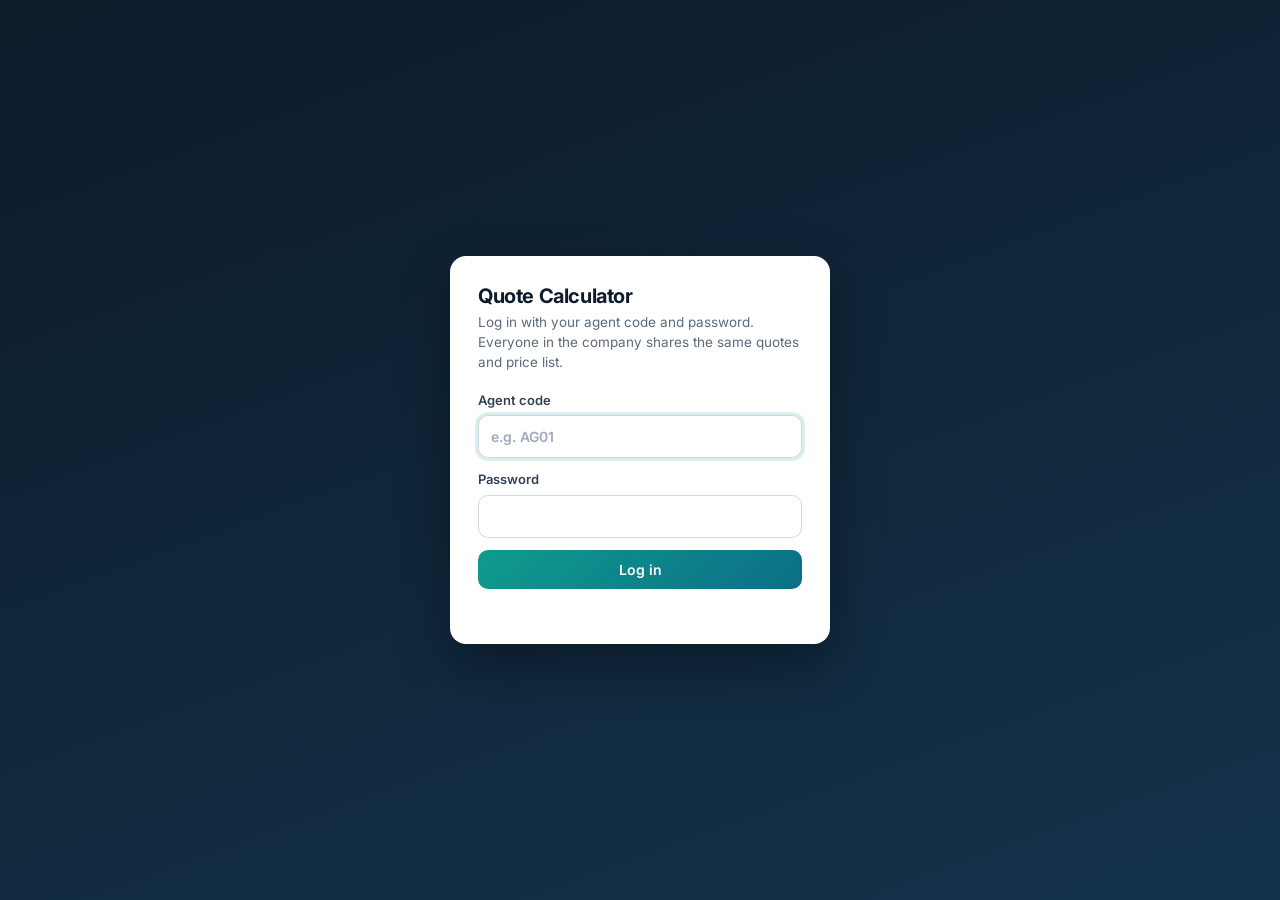
==== index.html @ 31d85df6 "Add quote calculator with Supabase storage and agent logins Moves the app into the repo and switches" ====
<!doctype html>
<html lang="en">
<head>
<meta charset="utf-8">
<meta name="viewport" content="width=device-width, initial-scale=1">
<title>Quote Calculator</title>
<link rel="preconnect" href="https://fonts.googleapis.com">
<link rel="stylesheet" href="https://fonts.googleapis.com/css2?family=Inter:wght@400;500;600;700&display=swap">
<link rel="stylesheet" href="styles.css">
</head>
<body>
<div class="shell">
  <!-- ============ SIDEBAR ============ -->
  <aside class="sidebar">
    <div class="brand">
      <div class="logo" aria-hidden="true">
        <svg viewBox="0 0 24 24"><path d="M2 16l20-8-8 14-2-6-10 0z" fill="currentColor"/></svg>
      </div>
      <div>
        <div class="brand-name" id="brandName">Quote Calculator</div>
        <div class="brand-sub">Travel quotes</div>
      </div>
    </div>
    <nav class="nav">
      <button class="tab active" data-view="quote">
        <svg viewBox="0 0 24 24"><path d="M14 3H6a2 2 0 0 0-2 2v14a2 2 0 0 0 2 2h12a2 2 0 0 0 2-2V9z"/><path d="M14 3v6h6M12 12v6M9 15h6"/></svg>
        <span>New quote</span></button>
      <button class="tab" data-view="saved">
        <svg viewBox="0 0 24 24"><path d="M3 7a2 2 0 0 1 2-2h4l2 2h8a2 2 0 0 1 2 2v8a2 2 0 0 1-2 2H5a2 2 0 0 1-2-2z"/></svg>
        <span>Saved quotes</span></button>
      <button class="tab" data-view="prices">
        <svg viewBox="0 0 24 24"><path d="M3 12V4a1 1 0 0 1 1-1h8l9 9-9 9z"/><circle cx="7.5" cy="7.5" r="1.5"/></svg>
        <span>Price list</span><span id="priceAlertBadge" class="badge hidden"></span></button>
      <a class="tab" href="report.html">
        <svg viewBox="0 0 24 24"><path d="M4 20V10M10 20V4M16 20v-7M22 20H2"/></svg>
        <span>Supplier report</span></a>
      <button class="tab" data-view="settings">
        <svg viewBox="0 0 24 24"><circle cx="12" cy="12" r="3"/><path d="M19.4 15a1.7 1.7 0 0 0 .3 1.8l.1.1a2 2 0 1 1-2.8 2.8l-.1-.1a1.7 1.7 0 0 0-1.8-.3 1.7 1.7 0 0 0-1 1.5V21a2 2 0 1 1-4 0v-.1a1.7 1.7 0 0 0-1.1-1.5 1.7 1.7 0 0 0-1.8.3l-.1.1a2 2 0 1 1-2.8-2.8l.1-.1a1.7 1.7 0 0 0 .3-1.8 1.7 1.7 0 0 0-1.5-1H3a2 2 0 1 1 0-4h.1a1.7 1.7 0 0 0 1.5-1.1 1.7 1.7 0 0 0-.3-1.8l-.1-.1a2 2 0 1 1 2.8-2.8l.1.1a1.7 1.7 0 0 0 1.8.3H9a1.7 1.7 0 0 0 1-1.5V3a2 2 0 1 1 4 0v.1a1.7 1.7 0 0 0 1 1.5 1.7 1.7 0 0 0 1.8-.3l.1-.1a2 2 0 1 1 2.8 2.8l-.1.1a1.7 1.7 0 0 0-.3 1.8V9a1.7 1.7 0 0 0 1.5 1H21a2 2 0 1 1 0 4h-.1a1.7 1.7 0 0 0-1.5 1z"/></svg>
        <span>Settings</span></button>
    </nav>
    <div class="sidebar-foot">Saved online.<br><span id="sideUser"></span><br><button type="button" id="sideSignOut" class="link-btn">Log out</button></div>
  </aside>

  <main class="content">
  <!-- ============ NEW QUOTE ============ -->
  <section id="view-quote" class="view">
    <header class="page-head">
      <div>
        <h1 id="quoteHeading">New quote</h1>
        <p class="page-sub">Plan it day by day: type ticket codes like a till, add transport, then the hotel.</p>
      </div>
      <button id="clearBtn" class="btn">+ Start a new quote</button>
    </header>

    <div class="grid2">
      <div class="stack">
        <div class="card">
          <div class="card-title"><span class="step">1</span>Client</div>
          <div class="row">
            <label class="grow">Client name *<input id="qClient" type="text" autocomplete="off" placeholder="e.g. Tan family"></label>
            <label class="paxbox">Adults *<input id="qAdults" type="number" min="0" step="1"></label>
            <label class="paxbox">Children<input id="qChildren" type="number" min="0" step="1"></label>
            <label>Quote date *<input id="qDate" type="date"></label>
          </div>
          <label>Notes <span class="hint">optional, printed on the quote</span><textarea id="qNotes" rows="2" placeholder="e.g. Quote valid for 7 days"></textarea></label>
        </div>

        <div class="card">
          <div class="card-title"><span class="step">2</span>Day by day <span class="hint" style="margin-left:auto">attractions and transport, in order</span></div>
          <datalist id="ticketList"></datalist>
          <div id="days"></div>
          <button id="addDayBtn" class="btn add-day">+ Add day</button>
        </div>

        <div class="card">
          <div class="card-title"><span class="step">3</span>Hotel</div>
          <div class="scroll">
          <table class="lines hotel-table">
            <thead><tr><th>Hotel</th><th>Booked by / supplier</th><th class="num">Amount</th><th></th></tr></thead>
            <tbody id="hotelRows"></tbody>
          </table>
          </div>
          <button id="addHotelBtn" class="btn small-add">+ Add hotel</button>
        </div>
      </div>

      <aside class="summary sticky">
        <div class="total-hero">
          <div class="total-label">Quote total</div>
          <div class="total-value" id="tGrand">0.00</div>
          <div class="total-pax" id="tPax"></div>
        </div>
        <div class="summary-body">
          <dl class="totals">
            <dt>Attractions</dt><dd id="tTickets">0.00</dd>
            <dt>Transport</dt><dd id="tTransport">0.00</dd>
            <dt>Hotel</dt><dd id="tHotel">0.00</dd>
            <dt>Profit <span class="hint" id="profitHint"></span></dt><dd><input id="qService" type="number" min="0" step="0.01" class="inline-num" aria-label="Profit"><span id="tService" class="hidden"></span></dd>
          </dl>
          <div id="validation" class="errors hidden"></div>
          <div id="warnings" class="warnings hidden"></div>
          <label class="switch"><input type="checkbox" id="qItemised" checked><span class="slider"></span> Itemised <span class="hint">show line totals</span></label>
          <div class="btncol">
            <button id="saveBtn" class="btn primary big">Save quote</button>
            <div class="btnpair">
              <button id="pdfBtn" class="btn">Save + PDF</button>
              <button id="pngBtn" class="btn">Save + PNG</button>
            </div>
            <button id="previewBtn" class="btn ghost">Preview the quote</button>
          </div>
          <div id="saveMsg" class="msg"></div>
        </div>
      </aside>
    </div>
  </section>

  <!-- ============ SAVED QUOTES ============ -->
  <section id="view-saved" class="view hidden">
    <header class="page-head">
      <div><h1>Saved quotes</h1><p class="page-sub">Every quote you save, by date. Re-download, edit or copy any of them.</p></div>
    </header>
    <div class="card">
      <div class="row filters">
        <label class="grow">Search<input id="sSearch" type="search" placeholder="Client, quote number or agent"></label>
        <label>From<input id="sFrom" type="date"></label>
        <label>To<input id="sTo" type="date"></label>
      </div>
      <div class="scroll">
      <table class="list">
        <thead><tr><th>Date</th><th>Quote no.</th><th>Client</th><th>Pax</th><th>Agent</th><th class="num">Total</th><th></th></tr></thead>
        <tbody id="savedRows"></tbody>
      </table>
      </div>
      <div id="savedEmpty" class="empty">No saved quotes yet.</div>
    </div>
  </section>

  <!-- ============ PRICE LIST ============ -->
  <section id="view-prices" class="view hidden">
    <header class="page-head">
      <div><h1>Price list</h1><p class="page-sub">Ticket prices need a valid-until date and a monthly confirm. Expired prices can't go on a quote until updated.</p></div>
    </header>
    <div class="card">
      <div class="card-title">Tickets</div>
      <div id="priceAlerts"></div>
      <form id="ticketForm" class="row wrap form-panel" novalidate>
        <input type="hidden" id="tfEditing">
        <label>Code *<input id="tfCode" maxlength="20" placeholder="CT01"></label>
        <label class="grow">Name *<input id="tfName" placeholder="City tour (half day)"></label>
        <label>Supplier *<input id="tfSupplier" list="supplierList"></label>
        <label>Adult price *<input id="tfPrice" type="number" min="0" step="0.01"></label>
        <label>Child price <span class="hint">blank = adult</span><input id="tfChild" type="number" min="0" step="0.01"></label>
        <label>Valid until *<input id="tfValid" type="date"></label>
        <div class="formbtns"><button class="btn primary" type="submit" id="tfSubmit">Add ticket</button><button class="btn ghost hidden" type="button" id="tfCancel">Cancel</button></div>
      </form>
      <div id="tfMsg" class="msg"></div>
      <datalist id="supplierList"></datalist>
      <div class="row toolbar">
        <label class="grow">Filter<input id="tfFilter" type="search" placeholder="Code, name or supplier"></label>
        <button id="confirmAllBtn" class="btn">✓ Confirm all valid prices this month</button>
      </div>
      <div class="scroll">
      <table class="list">
        <thead><tr><th>Code</th><th>Name</th><th>Supplier</th><th class="num">Adult</th><th class="num">Child</th><th>Valid until</th><th>Last confirmed</th><th>Status</th><th></th></tr></thead>
        <tbody id="ticketPriceRows"></tbody>
      </table>
      </div>
    </div>

    <div class="card">
      <div class="card-title">Transport</div>
      <p class="muted small">Standard transport prices. On a quote you can still change the price or type a custom line.</p>
      <form id="transportForm" class="row wrap form-panel" novalidate>
        <input type="hidden" id="trEditing">
        <label class="grow">Name *<input id="trName" placeholder="e.g. Airport transfer, van up to 8 pax"></label>
        <label>Supplier *<input id="trSupplier" list="supplierList"></label>
        <label>Price *<input id="trPrice" type="number" min="0" step="0.01"></label>
        <div class="formbtns"><button class="btn primary" type="submit" id="trSubmit">Add transport</button><button class="btn ghost hidden" type="button" id="trCancel">Cancel</button></div>
      </form>
      <div id="trMsg" class="msg"></div>
      <div class="scroll">
      <table class="list">
        <thead><tr><th>Name</th><th>Supplier</th><th class="num">Price</th><th></th></tr></thead>
        <tbody id="transportPriceRows"></tbody>
      </table>
      </div>
    </div>
  </section>

  <!-- ============ SETTINGS ============ -->
  <section id="view-settings" class="view hidden">
    <header class="page-head">
      <div><h1>Settings</h1><p class="page-sub">Your details on each quote, currency, service charge, backups and your password.</p></div>
    </header>
    <div class="grid-settings">
      <div class="card">
        <div class="card-title">Quote details</div>
        <form id="settingsForm">
          <label>Business name <span class="hint">top of each quote</span><input id="stBusiness"></label>
          <label>Business details <span class="hint">address, phone, email</span><textarea id="stDetails" rows="3"></textarea></label>
          <div class="row">
            <label>Currency<input id="stCurrency" maxlength="6"></label>
            <label>Default profit <span class="hint">flat fee per quote</span><input id="stService" type="number" min="0" step="0.01"></label>
          </div>
          <label>Profit on the client's quote
            <select id="stProfit">
              <option value="service">Show it as "Service charge"</option>
              <option value="hide">Hide it (included in the total)</option>
              <option value="profit">Show it as "PROFIT"</option>
            </select></label>
          <label>Footer text on quotes<textarea id="stFooter" rows="2"></textarea></label>
          <button class="btn primary" type="submit">Save settings</button>
          <span id="settingsMsg" class="msg"></span>
        </form>
      </div>
      <div class="card">
        <div class="card-title">Backup</div>
        <p class="muted small">Everything is saved online, so you can log in from any computer. A backup file is an extra copy you keep yourself. Restoring one adds it to the online data and never deletes anything.</p>
        <div class="btncol">
          <button id="backupBtn" class="btn">Download backup (JSON)</button>
          <label class="btn filebtn">Restore from backup<input id="restoreInput" type="file" accept="application/json,.json"></label>
          <button id="importLocalBtn" class="btn">Copy data from the old offline version</button>
          <button id="sampleBtn" class="btn ghost">Load sample price list</button>
        </div>
        <div id="backupMsg" class="msg"></div>
      </div>
      <div class="card">
        <div class="card-title">Your account</div>
        <p class="muted small">Logged in as agent <b id="accountEmail"></b>.</p>
        <form id="passwordForm" novalidate>
          <label>New password<input id="pwNew" type="password" autocomplete="new-password" minlength="8"></label>
          <label>New password again<input id="pwAgain" type="password" autocomplete="new-password" minlength="8"></label>
          <button class="btn primary" type="submit">Change password</button>
          <span id="pwMsg" class="msg"></span>
        </form>
        <div class="btncol" style="margin-top:14px"><button id="signOutBtn" class="btn ghost" type="button">Log out</button></div>
      </div>
    </div>
  </section>
  </main>
</div>

<!-- Preview modal -->
<div id="previewModal" class="modal hidden">
  <div class="modal-inner">
    <div class="modal-bar">
      <label class="switch"><input type="checkbox" id="pvItemised"><span class="slider"></span> Itemised</label>
      <button id="pvPdf" class="btn primary">Download PDF</button>
      <button id="pvPng" class="btn">Download PNG</button>
      <button id="pvClose" class="btn ghost">Close</button>
    </div>
    <div class="paper-wrap"><div id="paper" class="paper"></div></div>
  </div>
</div>

<script src="vendor/html2canvas.min.js"></script>
<script src="vendor/jspdf.umd.min.js"></script>
<script src="vendor/supabase.min.js"></script>
<script src="config.js"></script>
<script src="cloud.js"></script>
<script src="app.js"></script>
</body>
</html>
---- styles.css ----
/* ================= Design tokens ================= */
:root {
  --bg: #f3f5f9;
  --surface: #ffffff;
  --surface-2: #f8fafc;
  --ink: #0f172a;
  --ink-2: #334155;
  --muted: #64748b;
  --line: #e5e8ef;
  --line-strong: #d4d9e3;

  --brand: #0d8a8a;
  --brand-600: #0b7676;
  --brand-50: #e7f6f5;
  --brand-grad: linear-gradient(135deg, #0f9b8e 0%, #0b6f86 100%);

  --side: #0d1b2a;
  --side-ink: #c7d2e0;
  --side-muted: #6f819a;
  --side-active: #16304a;

  --danger: #d0342c; --danger-bg: #fdeceb;
  --warn: #9a5b00;   --warn-bg: #fff5e1;
  --ok: #1f8a4c;     --ok-bg: #e6f6ec;

  --radius: 14px;
  --radius-sm: 9px;
  --shadow: 0 1px 2px rgba(15, 23, 42, .04), 0 4px 16px rgba(15, 23, 42, .05);
  --shadow-lg: 0 10px 40px rgba(15, 23, 42, .18);
  --font: "Inter", system-ui, -apple-system, "Segoe UI", Roboto, Helvetica, Arial, sans-serif;
}

* { box-sizing: border-box; }
html, body { margin: 0; }
body { font: 14px/1.5 var(--font); background: var(--bg); color: var(--ink); -webkit-font-smoothing: antialiased; }
.hidden { display: none !important; }
svg { width: 18px; height: 18px; fill: none; stroke: currentColor; stroke-width: 1.8; stroke-linecap: round; stroke-linejoin: round; flex: none; }

/* ================= Shell + sidebar ================= */
.shell { display: grid; grid-template-columns: 232px minmax(0, 1fr); min-height: 100vh; }
.sidebar { background: var(--side); color: var(--side-ink); padding: 22px 14px; position: sticky; top: 0; height: 100vh; display: flex; flex-direction: column; gap: 26px; }
.brand { display: flex; align-items: center; gap: 11px; padding: 0 8px; }
.logo { width: 38px; height: 38px; border-radius: 11px; background: var(--brand-grad); display: grid; place-items: center; color: #fff; box-shadow: 0 6px 18px rgba(15, 155, 142, .35); }
.logo svg { width: 20px; height: 20px; stroke: none; }
.brand-name { font-weight: 700; color: #fff; font-size: 15px; line-height: 1.2; word-break: break-word; }
.brand-sub { font-size: 12px; color: var(--side-muted); }
.nav { display: flex; flex-direction: column; gap: 3px; }
.tab { display: flex; align-items: center; gap: 11px; width: 100%; border: 0; background: none; color: var(--side-ink); font: 500 14px var(--font); padding: 10px 12px; border-radius: 10px; cursor: pointer; text-align: left; text-decoration: none; transition: background .15s, color .15s; }
.tab:hover { background: rgba(255, 255, 255, .05); color: #fff; }
.tab.active { background: var(--side-active); color: #fff; box-shadow: inset 3px 0 0 #2dd4bf; }
.tab.active svg { color: #2dd4bf; }
.badge { margin-left: auto; background: #ef4444; color: #fff; border-radius: 999px; padding: 1px 7px; font-size: 11px; font-weight: 700; }
.sidebar-foot { margin-top: auto; font-size: 12px; color: var(--side-muted); padding: 0 10px; line-height: 1.6; }

.content { padding: 28px 32px 60px; max-width: 1360px; width: 100%; }

@media (max-width: 860px) {
  .shell { grid-template-columns: 1fr; }
  .sidebar { position: sticky; height: auto; flex-direction: row; align-items: center; padding: 10px 12px; gap: 12px; z-index: 10; overflow-x: auto; }
  .brand-sub, .sidebar-foot { display: none; }
  .brand { padding: 0; }
  .logo { width: 32px; height: 32px; }
  .brand-name { display: none; }
  .nav { flex-direction: row; gap: 2px; }
  .tab { padding: 8px 10px; white-space: nowrap; }
  .tab span:not(.badge) { display: none; }
  .tab.active { box-shadow: inset 0 -2px 0 #2dd4bf; }
  .content { padding: 18px 16px 48px; }
}

/* ================= Page header ================= */
.page-head { display: flex; align-items: flex-end; justify-content: space-between; gap: 16px; margin-bottom: 20px; flex-wrap: wrap; }
h1 { font-size: 26px; line-height: 1.2; margin: 0; letter-spacing: -.02em; font-weight: 700; }
.page-sub { margin: 4px 0 0; color: var(--muted); }

/* ================= Cards + layout ================= */
.card { background: var(--surface); border: 1px solid var(--line); border-radius: var(--radius); padding: 20px 22px; box-shadow: var(--shadow); margin-bottom: 18px; }
.stack > .card:last-child { margin-bottom: 0; }
.card-title { display: flex; align-items: center; gap: 10px; font-size: 15px; font-weight: 650; margin: 0 0 14px; letter-spacing: -.01em; }
.step { width: 24px; height: 24px; border-radius: 50%; background: var(--brand-50); color: var(--brand-600); font-size: 12px; font-weight: 700; display: grid; place-items: center; }
.grid2 { display: grid; grid-template-columns: minmax(0, 1fr) 340px; gap: 20px; align-items: start; }
.grid-settings { display: grid; grid-template-columns: minmax(0, 1.4fr) minmax(0, 1fr); gap: 20px; align-items: start; max-width: 1100px; }
@media (max-width: 1100px) { .grid2, .grid-settings { grid-template-columns: 1fr; } .sticky { position: static !important; } }
.sticky { position: sticky; top: 24px; }

/* ================= Forms ================= */
label { display: flex; flex-direction: column; gap: 6px; font-size: 12.5px; font-weight: 600; color: var(--ink-2); margin-bottom: 14px; }
.hint { font-weight: 400; color: var(--muted); }
input, select, textarea { font: 14px var(--font); color: var(--ink); padding: 9px 12px; border: 1px solid var(--line-strong); border-radius: var(--radius-sm); background: var(--surface); min-width: 0; transition: border-color .15s, box-shadow .15s; }
textarea { resize: vertical; }
input::placeholder, textarea::placeholder { color: #a0aabb; }
input:hover, select:hover, textarea:hover { border-color: #b9c1cf; }
input:focus, select:focus, textarea:focus { outline: none; border-color: var(--brand); box-shadow: 0 0 0 3px rgba(13, 138, 138, .15); }
input.invalid, select.invalid { border-color: var(--danger); background: var(--danger-bg); }
input.edited { border-color: #e7a33e; background: var(--warn-bg); }
.row { display: flex; gap: 14px; flex-wrap: wrap; }
.row > label { flex: 1 1 160px; }
.row > label.grow { flex: 3 1 240px; }
.row.wrap { align-items: flex-end; }
.row.wrap > label { flex: 1 1 140px; }
.form-panel { background: var(--surface-2); border: 1px dashed var(--line-strong); border-radius: 12px; padding: 14px 14px 0; margin-bottom: 4px; }
.formbtns { display: flex; gap: 6px; margin-bottom: 14px; }
.toolbar { align-items: flex-end; margin-top: 10px; }
.toolbar .btn { margin-bottom: 14px; }

/* cashier search */
.cashier { display: flex; gap: 10px; align-items: center; position: relative; }
.cashier input, .cashier select { flex: 1; font-size: 15px; padding: 12px 14px; border-radius: 11px; background: var(--surface-2); }
.cashier input { padding-left: 42px; }
.cashier-icon { position: absolute; left: 14px; color: var(--muted); }
.cashier .btn { padding: 12px 18px; }

/* switch */
.switch { position: relative; flex-direction: row; align-items: center; gap: 10px; font-size: 14px; font-weight: 500; color: var(--ink); cursor: pointer; margin: 4px 0 16px; }
.switch input { position: absolute; opacity: 0; width: 0; height: 0; }
.slider { width: 38px; height: 22px; border-radius: 999px; background: #cbd2dd; position: relative; transition: background .2s; flex: none; }
.slider::after { content: ""; position: absolute; top: 3px; left: 3px; width: 16px; height: 16px; border-radius: 50%; background: #fff; box-shadow: 0 1px 3px rgba(0,0,0,.2); transition: transform .2s; }
.switch input:checked + .slider { background: var(--brand); }
.switch input:checked + .slider::after { transform: translateX(16px); }
.switch input:focus-visible + .slider { box-shadow: 0 0 0 3px rgba(13, 138, 138, .25); }

/* ================= Buttons ================= */
.btn { display: inline-flex; align-items: center; justify-content: center; gap: 6px; font: 600 13.5px var(--font); padding: 9px 15px; border-radius: 10px; border: 1px solid var(--line-strong); background: var(--surface); color: var(--ink); cursor: pointer; white-space: nowrap; transition: background .15s, border-color .15s, transform .05s, box-shadow .15s; }
.btn:hover { background: var(--surface-2); border-color: #b9c1cf; }
.btn:active { transform: translateY(1px); }
.btn:disabled { opacity: .45; cursor: not-allowed; }
.btn.primary { background: var(--brand-grad); color: #fff; border-color: transparent; box-shadow: 0 4px 12px rgba(13, 138, 138, .25); }
.btn.primary:hover { filter: brightness(1.05); }
.btn.ghost { background: none; border-color: transparent; color: var(--muted); box-shadow: none; }
.btn.ghost:hover { background: var(--surface-2); color: var(--ink); }
.btn.big { padding: 13px 16px; font-size: 15px; }
.btn.small { padding: 5px 10px; font-size: 12.5px; border-radius: 8px; }
.btn.danger { color: var(--danger); }
.btn.danger:hover { background: var(--danger-bg); }
.btncol { display: flex; flex-direction: column; gap: 8px; }
.btnpair { display: grid; grid-template-columns: 1fr 1fr; gap: 8px; }
.btnrow { display: flex; gap: 8px; flex-wrap: wrap; margin-top: 12px; }
.filebtn { flex-direction: row; margin: 0; font-weight: 600; font-size: 13.5px; color: var(--ink); }
.filebtn input { display: none; }

/* ================= Tables ================= */
.scroll { overflow-x: auto; margin: 0 -4px; padding: 0 4px; }
table { width: 100%; border-collapse: separate; border-spacing: 0; margin-top: 14px; }
th { text-align: left; font-size: 11.5px; font-weight: 600; text-transform: uppercase; letter-spacing: .05em; color: var(--muted); padding: 10px 10px; background: var(--surface-2); border-top: 1px solid var(--line); border-bottom: 1px solid var(--line); white-space: nowrap; }
th:first-child { border-left: 1px solid var(--line); border-radius: 10px 0 0 10px; }
th:last-child { border-right: 1px solid var(--line); border-radius: 0 10px 10px 0; }
td { padding: 11px 10px; border-bottom: 1px solid var(--line); vertical-align: middle; }
tbody tr:last-child td { border-bottom: 0; }
table.list tbody tr { transition: background .12s; }
table.list tbody tr:hover { background: #f7fafc; }
.num { text-align: right; }
td.num, td.amt { font-variant-numeric: tabular-nums; }
table.lines input { width: 100%; padding: 7px 9px; }
table.lines input.n { text-align: right; max-width: 100px; margin-left: auto; display: block; }
table.lines input[type="date"] { min-width: 140px; }
table.lines td.amt { text-align: right; white-space: nowrap; font-weight: 600; }
table.lines td b { display: inline-block; font-size: 12px; font-weight: 700; color: var(--brand-600); background: var(--brand-50); border-radius: 6px; padding: 2px 7px; letter-spacing: .02em; }
td .muted { font-size: 11.5px !important; }
.actions { white-space: nowrap; text-align: right; }
.actions .btn + .btn { margin-left: 4px; }
.empty { text-align: center; color: var(--muted); padding: 36px 12px 20px; }

/* ================= Summary panel ================= */
.summary { background: var(--surface); border: 1px solid var(--line); border-radius: var(--radius); box-shadow: var(--shadow); overflow: hidden; }
.total-hero { background: var(--brand-grad); color: #fff; padding: 22px 22px 20px; position: relative; overflow: hidden; }
.total-hero::after { content: ""; position: absolute; right: -40px; top: -40px; width: 160px; height: 160px; border-radius: 50%; background: rgba(255,255,255,.08); }
.total-label { font-size: 12px; font-weight: 600; text-transform: uppercase; letter-spacing: .08em; opacity: .85; }
.total-value { font-size: 32px; font-weight: 700; letter-spacing: -.02em; margin-top: 4px; font-variant-numeric: tabular-nums; }
.summary-body { padding: 18px 22px 20px; }
.totals { display: grid; grid-template-columns: 1fr auto; gap: 10px 12px; margin: 0 0 16px; font-variant-numeric: tabular-nums; align-items: center; }
.totals dt { color: var(--ink-2); }
.totals dd { margin: 0; text-align: right; font-weight: 600; }
.inline-num { width: 110px; padding: 6px 9px; text-align: right; font-weight: 600; }

/* ================= Messages ================= */
.msg { font-size: 13px; margin-top: 8px; min-height: 1em; }
.msg.err { color: var(--danger); } .msg.ok { color: var(--ok); }
.errors, .warnings { border-radius: 10px; padding: 10px 12px; margin: 0 0 14px; font-size: 13px; }
.errors { background: var(--danger-bg); color: var(--danger); }
.warnings { background: var(--warn-bg); color: var(--warn); }
.errors ul, .warnings ul { margin: 4px 0 0; padding-left: 18px; }
.muted { color: var(--muted); }
.small { font-size: 13px; margin-top: -6px; }
.pill { display: inline-flex; align-items: center; gap: 5px; padding: 3px 10px; border-radius: 999px; font-size: 12px; font-weight: 600; white-space: nowrap; }
.pill::before { content: ""; width: 6px; height: 6px; border-radius: 50%; background: currentColor; }
.pill.ok { background: var(--ok-bg); color: var(--ok); }
.pill.warn { background: var(--warn-bg); color: var(--warn); }
.pill.bad { background: var(--danger-bg); color: var(--danger); }
.alert { padding: 10px 14px; border-radius: 10px; margin-bottom: 12px; font-size: 13px; font-weight: 500; }
.alert.bad { background: var(--danger-bg); color: var(--danger); }
.alert.warn { background: var(--warn-bg); color: var(--warn); }

/* ================= Preview modal ================= */
.modal { position: fixed; inset: 0; background: rgba(13, 27, 42, .55); backdrop-filter: blur(3px); z-index: 50; display: flex; justify-content: center; overflow: auto; padding: 28px 16px; }
.modal-inner { width: 100%; max-width: 880px; }
.modal-bar { display: flex; gap: 8px; align-items: center; background: var(--surface); padding: 12px 16px; border-radius: 14px 14px 0 0; flex-wrap: wrap; }
.modal-bar .switch { margin: 0 auto 0 0; }
.paper-wrap { background: #e2e6ed; padding: 24px; border-radius: 0 0 14px 14px; overflow: auto; box-shadow: var(--shadow-lg); }

/* ================= The quote document (exported) ================= */
.paper { width: 794px; min-height: 1123px; margin: 0 auto; background: #fff; color: #1e293b; padding: 0 0 48px; font: 13px/1.55 "Inter", Arial, Helvetica, sans-serif; box-shadow: 0 2px 12px rgba(0,0,0,.08); }
.paper::before { content: ""; display: block; height: 10px; background: linear-gradient(90deg, #0f9b8e, #0b6f86); }
.paper > * { margin-left: 60px; margin-right: 60px; }
.paper .p-head { display: flex; justify-content: space-between; gap: 24px; padding: 40px 0 22px; border-bottom: 1px solid #e2e8f0; margin-bottom: 22px; }
.paper .p-biz { font-size: 21px; font-weight: 700; color: #0f172a; letter-spacing: -.01em; }
.paper .p-details { white-space: pre-line; color: #64748b; font-size: 12px; margin-top: 4px; }
.paper .p-title { font-size: 12px; font-weight: 700; text-align: right; letter-spacing: .2em; color: #0b7676; }
.paper .p-meta { text-align: right; font-size: 12px; color: #475569; margin-top: 6px; }
.paper .p-client { margin-bottom: 20px; background: #f1f8f8; border-radius: 10px; padding: 14px 18px; color: #64748b; font-size: 11.5px; text-transform: uppercase; letter-spacing: .08em; }
.paper .p-client b { display: block; font-size: 16px; color: #0f172a; text-transform: none; letter-spacing: 0; margin-top: 2px; }
.paper .p-client br { display: none; }
.paper h4 { margin: 22px 60px 8px; font-size: 11.5px; text-transform: uppercase; letter-spacing: .1em; color: #0b7676; }
.paper table { margin-top: 0; width: auto; }
.paper th { background: #f8fafc; color: #475569; font-size: 11px; padding: 8px 10px; border-color: #e2e8f0; }
.paper td { border-bottom: 1px solid #eef2f6; padding: 9px 10px; }
.paper tbody tr:last-child td { border-bottom: 1px solid #eef2f6; }
.paper .p-totals { margin-left: auto; width: 300px; margin-top: 20px; }
.paper .p-totals td { border: 0; padding: 5px 10px; color: #475569; }
.paper .p-totals tr.grand td { background: linear-gradient(135deg, #0f9b8e, #0b6f86); color: #fff; font-weight: 700; font-size: 16px; padding: 12px 14px; }
.paper .p-totals tr.grand td:first-child { border-radius: 10px 0 0 10px; }
.paper .p-totals tr.grand td:last-child { border-radius: 0 10px 10px 0; }
.paper .p-notes { margin-top: 26px; white-space: pre-line; font-size: 12px; color: #334155; }
.paper .p-foot { margin-top: 40px; font-size: 11px; color: #94a3b8; white-space: pre-line; border-top: 1px solid #e2e8f0; padding-top: 12px; }

/* ================= Print ================= */
@media print {
  .sidebar, .no-print, .controls { display: none !important; }
  .shell { display: block; }
  body { background: #fff; }
  .card { box-shadow: none; }
}

/* paper fixes */
.paper table { width: calc(100% - 120px); }
.paper .p-totals { width: 300px; }
.paper th, .paper th:first-child, .paper th:last-child { border-radius: 0; border-left: 0; border-right: 0; }
.paper .p-totals tr.grand td { background: #0d8a8a; }

/* layout polish */
@media (min-width: 861px) { .shell { background: linear-gradient(to right, var(--side) 232px, var(--bg) 232px); } }
label > .hint { margin-top: -4px; font-size: 12px; }
#ticketForm { display: grid; grid-template-columns: 110px minmax(160px, 2fr) minmax(130px, 1.3fr) 120px 165px auto; gap: 12px; align-items: end; }
#transportForm { display: grid; grid-template-columns: minmax(200px, 2fr) minmax(140px, 1.2fr) 130px auto; gap: 12px; align-items: end; }
#ticketForm > label, #transportForm > label { min-width: 0; }
@media (max-width: 1200px) { #ticketForm { grid-template-columns: 1fr 1fr; } #transportForm { grid-template-columns: 1fr 1fr; } }
@media (max-width: 560px) { #ticketForm, #transportForm { grid-template-columns: 1fr; } }
table.lines { min-width: 640px; }
table.lines input.n { min-width: 60px; }
input[type="file"] { padding: 6px 8px; background: var(--surface-2); }

/* fixes: keep grid column from growing past the viewport; no dark sidebar band in print */
.content, .grid2 > *, .grid-settings > * { min-width: 0; }
@media print { .shell { background: none !important; } }

/* Medium screens: icon-only sidebar to give tables more room */
@media (min-width: 861px) and (max-width: 1180px) {
  .shell { grid-template-columns: 72px minmax(0, 1fr); background: linear-gradient(to right, var(--side) 72px, var(--bg) 72px); }
  .sidebar { padding: 22px 12px; align-items: center; }
  .brand { padding: 0; }
  .brand > div:not(.logo), .sidebar-foot, .tab span:not(.badge) { display: none; }
  .tab { justify-content: center; padding: 11px; position: relative; }
  .tab .badge { position: absolute; top: 2px; right: 0; margin: 0; }
}

/* ================= Day-by-day quote builder ================= */
#ticketForm { grid-template-columns: 100px minmax(150px, 2fr) minmax(120px, 1.3fr) 110px 120px 160px auto; }
@media (max-width: 1200px) { #ticketForm { grid-template-columns: 1fr 1fr; } }
@media (max-width: 560px) { #ticketForm { grid-template-columns: 1fr; } }
.row > label.paxbox { flex: 0 1 96px; }
.day { border: 1px solid var(--line); border-radius: 12px; margin-bottom: 14px; background: var(--surface); overflow: hidden; }
.day-head { display: flex; align-items: center; gap: 12px; padding: 10px 12px; background: linear-gradient(90deg, var(--brand-50), #f4fbfb 70%, var(--surface)); border-bottom: 1px solid var(--line); flex-wrap: wrap; }
.day-no { font-weight: 700; color: var(--brand-600); font-size: 13px; letter-spacing: .02em; background: #fff; border: 1px solid #cbe9e6; border-radius: 999px; padding: 3px 11px; }
.day-date { width: 170px; padding: 6px 10px; font-weight: 600; }
.day-dow { color: var(--muted); font-size: 13px; }
.day-sub { margin-left: auto; font-weight: 700; font-variant-numeric: tabular-nums; }
.day-head .btn.danger { padding: 4px 8px; }
.day .scroll { margin: 0; padding: 0 12px; }
table.day-lines { margin-top: 0; min-width: 680px; }
table.day-lines td { border-bottom: 1px solid var(--line); padding: 10px 6px; }
table.day-lines tr:last-child td { border-bottom: 0; }
.empty-day { text-align: center; padding: 18px !important; font-size: 13px; }
.day-add { display: grid; grid-template-columns: minmax(0, 1.4fr) minmax(0, 1fr) auto; gap: 8px; padding: 10px 12px 12px; background: var(--surface-2); border-top: 1px solid var(--line); }
.day-add .cashier input { padding-top: 9px; padding-bottom: 9px; font-size: 14px; background: #fff; }
.day-add select { padding: 9px 10px; }
.day > .msg { padding: 0 12px 8px; margin-top: 0; min-height: 0; }
@media (max-width: 700px) { .day-add { grid-template-columns: 1fr; } }
.kind { display: inline-block; font-size: 10.5px; font-weight: 700; text-transform: uppercase; letter-spacing: .06em; border-radius: 5px; padding: 1px 6px; margin-bottom: 4px; }
.kind.t { background: #e9efff; color: #3651c9; }
.kind.r { background: #fff1e0; color: #a35a00; }
.ln-name { font-weight: 600; }
.ln-name .code { font-size: 11px; font-weight: 700; color: var(--brand-600); background: var(--brand-50); border-radius: 5px; padding: 1px 6px; margin-right: 4px; }
.ln-sup { font-size: 11.5px; color: var(--muted); }
tr.ln td:nth-child(2) { width: 100%; }
tr.ln input.sup { margin-top: 5px; font-size: 12.5px; padding: 5px 8px; }
.pax2 { display: flex; gap: 6px; }
.pax2 label { flex-direction: row; align-items: center; gap: 4px; margin: 0; font-size: 11px; color: var(--muted); font-weight: 700; }
.pax2 input.n { width: 58px; min-width: 58px; padding: 6px 7px; text-align: right; }
.pax2 input.n.price { width: 78px; }
.mv { display: flex; flex-direction: column; gap: 2px; }
.icon-btn { border: 0; background: none; color: #a0aabb; cursor: pointer; font-size: 9px; line-height: 1; padding: 2px 4px; border-radius: 4px; }
.icon-btn:hover:not(:disabled) { background: var(--surface-2); color: var(--ink); }
.icon-btn:disabled { opacity: .3; cursor: default; }
.add-day { width: 100%; border-style: dashed; padding: 11px; color: var(--brand-600); }
.small-add { margin-top: 10px; }
.hotel-table input.n { max-width: 120px; }
.total-pax { margin-top: 6px; font-size: 13px; opacity: .9; position: relative; z-index: 1; }

/* ================= Quote document: spreadsheet-style sheet ================= */
.paper .p-sheet { width: calc(100% - 120px); border-collapse: collapse; margin-top: 4px; font-size: 13px; }
.paper .p-sheet th, .paper .p-sheet td { border: 1px solid #d5e3e6; padding: 7px 12px; }
.paper .p-sheet thead th { background: #eef6f7; color: #334155; text-align: center; font-size: 11px; letter-spacing: .08em; }
.paper .p-sheet thead th.c-total { text-align: right; }
.paper .p-sheet th.p-client-bar { background: linear-gradient(90deg, #0f9b8e, #0b6f86); color: #fff; font-size: 15px; letter-spacing: .04em; padding: 12px; border-color: #0d8a8a; }
.paper .p-sheet .c-date { width: 150px; }
.paper .p-sheet td { text-align: center; }
.paper .p-sheet td.num { text-align: right; width: 110px; font-variant-numeric: tabular-nums; }
.paper .p-sheet td.right { text-align: right; font-weight: 600; }
.paper .p-sheet td.p-day { background: #eaf4fb; color: #0f172a; vertical-align: middle; }
.paper .p-sheet td.p-day b { display: block; font-size: 13px; }
.paper .p-sheet td.p-day span { display: block; font-size: 11px; color: #64748b; }
.paper .p-sheet tr.p-gap td { border-left: 0; border-right: 0; padding: 0; height: 14px; background: #fff; }
.paper .p-sheet td.p-tag { background: #fff3c4; font-weight: 700; letter-spacing: .08em; text-transform: uppercase; font-size: 12px; color: #6b5200; }
.paper .p-sheet tr.p-profit td { background: #fafafa; }
.paper .p-sheet tr.p-grand td { background: #0d8a8a; color: #fff; font-weight: 700; font-size: 15px; border-color: #0d8a8a; padding: 10px 12px; }
.paper .p-sheet tr.p-grand td.c-date { background: #fff; border-color: #d5e3e6; border-left-color: #fff; border-bottom-color: #fff; }
.row > label.paxbox { flex: 0 1 80px; }
#view-quote .row > label.grow { flex: 3 1 180px; }
#view-quote .row > label { flex-basis: 150px; }
.paper .p-sheet td.num { width: 140px; white-space: nowrap; }

/* Online version: log out link in the sidebar, offer to copy old offline data */
.link-btn { background: none; border: 0; padding: 0; color: inherit; font: inherit; text-decoration: underline; cursor: pointer; }
.import-offer { display: flex; flex-direction: column; gap: 10px; }
.import-offer .import-btns { display: flex; gap: 8px; flex-wrap: wrap; }
.import-offer .msg { margin-top: 0; min-height: 0; }
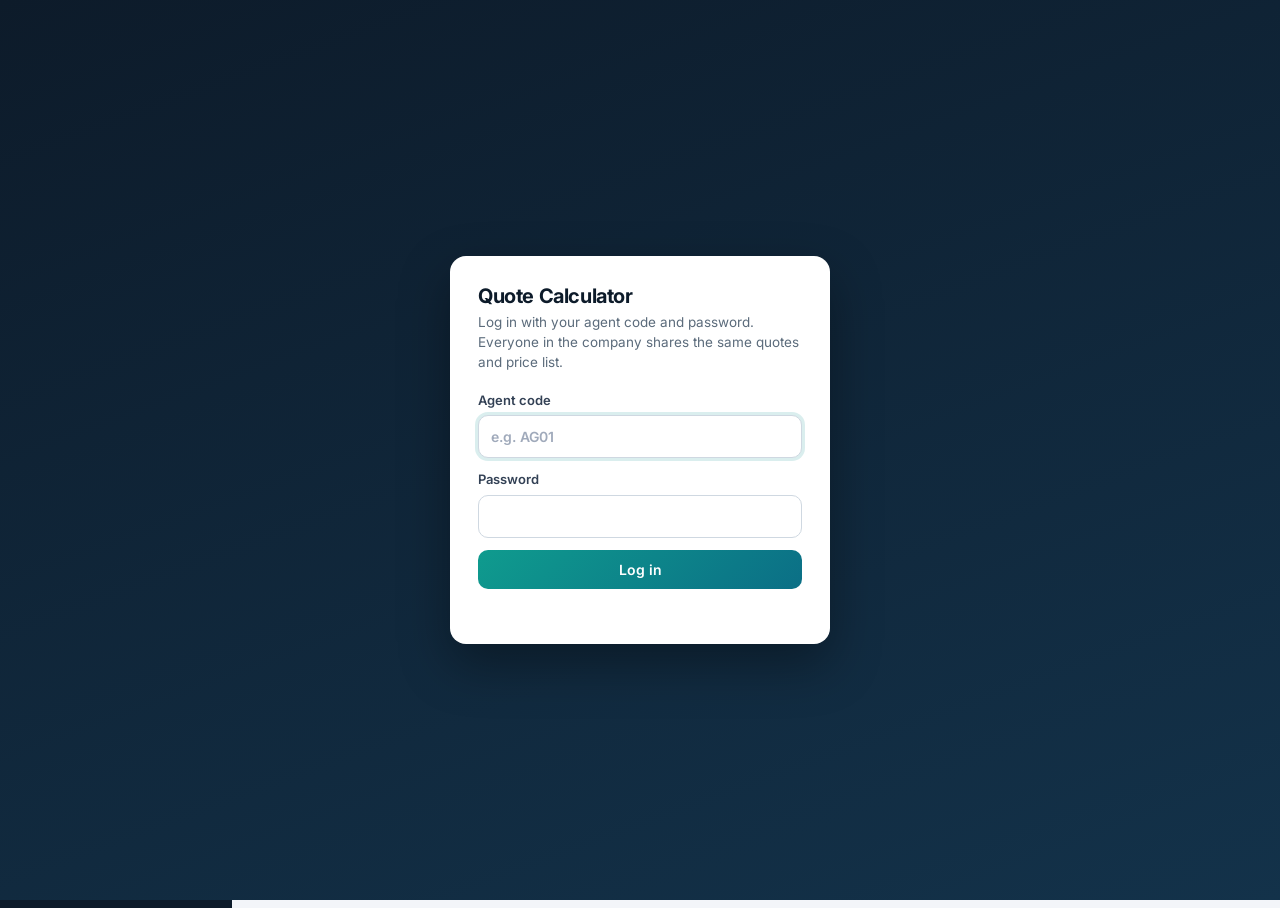
==== commit 3c0b6248: "Add group quotes, meals and guides - Normal / Group choice on each quote; group quotes get an Additi" ====
--- a/index.html
+++ b/index.html
@@ -47,7 +47,7 @@
     <header class="page-head">
       <div>
         <h1 id="quoteHeading">New quote</h1>
-        <p class="page-sub">Plan it day by day: type ticket codes like a till, add transport, then the hotel.</p>
+        <p class="page-sub">Plan it day by day: type ticket, transfer and guide codes like a till, add meals, then the hotel.</p>
       </div>
       <button id="clearBtn" class="btn">+ Start a new quote</button>
     </header>
@@ -56,6 +56,10 @@
       <div class="stack">
         <div class="card">
           <div class="card-title"><span class="step">1</span>Client</div>
+          <div class="qtype" role="radiogroup" aria-label="Quote type">
+            <label><input type="radio" name="qType" id="qTypeNormal" checked> Normal</label>
+            <label><input type="radio" name="qType" id="qTypeGroup"> Group <span class="hint">adds additional charges</span></label>
+          </div>
           <div class="row">
             <label class="grow">Client name *<input id="qClient" type="text" autocomplete="off" placeholder="e.g. Tan family"></label>
             <label class="paxbox">Adults *<input id="qAdults" type="number" min="0" step="1"></label>
@@ -66,7 +70,7 @@
         </div>
 
         <div class="card">
-          <div class="card-title"><span class="step">2</span>Day by day <span class="hint" style="margin-left:auto">attractions and transport, in order</span></div>
+          <div class="card-title"><span class="step">2</span>Day by day <span class="hint" style="margin-left:auto">attractions, transport, meals and guides, in order</span></div>
           <datalist id="ticketList"></datalist>
           <div id="days"></div>
           <button id="addDayBtn" class="btn add-day">+ Add day</button>
@@ -82,6 +86,18 @@
           </div>
           <button id="addHotelBtn" class="btn small-add">+ Add hotel</button>
         </div>
+
+        <div class="card hidden" id="additionalCard">
+          <div class="card-title"><span class="step">4</span>Additional charges <span class="hint" style="margin-left:auto">group quotes; pick one or type your own</span></div>
+          <datalist id="extraList"></datalist>
+          <div class="scroll">
+          <table class="lines hotel-table">
+            <thead><tr><th>Charge</th><th>Supplier <span class="hint">fill in to show on the supplier report</span></th><th class="num">Amount</th><th></th></tr></thead>
+            <tbody id="additionalRows"></tbody>
+          </table>
+          </div>
+          <button id="addExtraBtn" class="btn small-add">+ Add charge</button>
+        </div>
       </div>
 
       <aside class="summary sticky">
@@ -94,7 +110,9 @@
           <dl class="totals">
             <dt>Attractions</dt><dd id="tTickets">0.00</dd>
             <dt>Transport</dt><dd id="tTransport">0.00</dd>
+            <dt>Meals &amp; guides</dt><dd id="tMeals">0.00</dd>
             <dt>Hotel</dt><dd id="tHotel">0.00</dd>
+            <dt class="extra-total hidden">Additional charges</dt><dd class="extra-total hidden" id="tExtra">0.00</dd>
             <dt>Profit <span class="hint" id="profitHint"></span></dt><dd><input id="qService" type="number" min="0" step="0.01" class="inline-num" aria-label="Profit"><span id="tService" class="hidden"></span></dd>
           </dl>
           <div id="validation" class="errors hidden"></div>
@@ -138,7 +156,7 @@
   <!-- ============ PRICE LIST ============ -->
   <section id="view-prices" class="view hidden">
     <header class="page-head">
-      <div><h1>Price list</h1><p class="page-sub">Ticket prices need a valid-until date and a monthly confirm. Expired prices can't go on a quote until updated.</p></div>
+      <div><h1>Price list</h1><p class="page-sub">Tickets, transfers and guides, each with a code. Ticket prices need a valid-until date and a monthly confirm; expired prices can't go on a quote until updated.</p></div>
     </header>
     <div class="card">
       <div class="card-title">Tickets</div>
@@ -169,19 +187,46 @@
 
     <div class="card">
       <div class="card-title">Transport</div>
-      <p class="muted small">Standard transport prices. On a quote you can still change the price or type a custom line.</p>
+      <p class="muted small">Standard transfers, each with a code you type on the quote page like a ticket code. On a quote you can still change the price or type a custom line.</p>
       <form id="transportForm" class="row wrap form-panel" novalidate>
         <input type="hidden" id="trEditing">
+        <label>Code *<input id="trCode" maxlength="20" placeholder="APU"></label>
         <label class="grow">Name *<input id="trName" placeholder="e.g. Airport transfer, van up to 8 pax"></label>
         <label>Supplier *<input id="trSupplier" list="supplierList"></label>
         <label>Price *<input id="trPrice" type="number" min="0" step="0.01"></label>
         <div class="formbtns"><button class="btn primary" type="submit" id="trSubmit">Add transport</button><button class="btn ghost hidden" type="button" id="trCancel">Cancel</button></div>
       </form>
       <div id="trMsg" class="msg"></div>
+      <div class="row toolbar">
+        <label class="grow">Filter<input id="trFilter" type="search" placeholder="Code, name or supplier"></label>
+      </div>
       <div class="scroll">
       <table class="list">
-        <thead><tr><th>Name</th><th>Supplier</th><th class="num">Price</th><th></th></tr></thead>
+        <thead><tr><th>Code</th><th>Name</th><th>Supplier</th><th class="num">Price</th><th></th></tr></thead>
         <tbody id="transportPriceRows"></tbody>
+      </table>
+      </div>
+    </div>
+
+    <div class="card">
+      <div class="card-title">Guides</div>
+      <p class="muted small">A guide price for each place or attraction, with a code you type on the quote page. On a quote you can still change the price, or use "+ Guide" for a one-off.</p>
+      <form id="guideForm" class="row wrap form-panel" novalidate>
+        <input type="hidden" id="gdEditing">
+        <label>Code *<input id="gdCode" maxlength="20" placeholder="GUSS"></label>
+        <label class="grow">Place or attraction *<input id="gdName" placeholder="e.g. Universal Studios (full day)"></label>
+        <label>Supplier *<input id="gdSupplier" list="supplierList"></label>
+        <label>Price *<input id="gdPrice" type="number" min="0" step="0.01"></label>
+        <div class="formbtns"><button class="btn primary" type="submit" id="gdSubmit">Add guide</button><button class="btn ghost hidden" type="button" id="gdCancel">Cancel</button></div>
+      </form>
+      <div id="gdMsg" class="msg"></div>
+      <div class="row toolbar">
+        <label class="grow">Filter<input id="gdFilter" type="search" placeholder="Code, place or supplier"></label>
+      </div>
+      <div class="scroll">
+      <table class="list">
+        <thead><tr><th>Code</th><th>Place or attraction</th><th>Supplier</th><th class="num">Price</th><th></th></tr></thead>
+        <tbody id="guidePriceRows"></tbody>
       </table>
       </div>
     </div>
--- a/styles.css
+++ b/styles.css
@@ -333,3 +333,13 @@
 .import-offer { display: flex; flex-direction: column; gap: 10px; }
 .import-offer .import-btns { display: flex; gap: 8px; flex-wrap: wrap; }
 .import-offer .msg { margin-top: 0; min-height: 0; }
+.ln .tr-code { display: inline-block; font-size: 11px; font-weight: 700; color: var(--brand-600); background: var(--brand-50); border-radius: 5px; padding: 1px 6px; margin: 0 0 4px 6px; }
+.kind.m { background: #e8f7ee; color: #1d7a45; }
+.kind.g { background: #f3e9ff; color: #6b3fb5; }
+.ln .meal-pick { display: block; width: auto; margin-bottom: 4px; padding: 4px 8px; font-size: 13px; }
+.day-add.day-extras { display: flex; flex-wrap: wrap; gap: 6px; padding-top: 0; border-top: 0; }
+.day-extras .btn { flex: 0 0 auto; }
+.qtype { display: flex; gap: 18px; flex-wrap: wrap; margin: 0 0 12px; }
+.qtype label { flex-direction: row; align-items: center; gap: 6px; font-weight: 600; margin: 0; cursor: pointer; }
+.qtype input { width: auto; margin: 0; }
+.paper .p-sheet td.p-tag.p-extra { background: #e9f3ff; color: #234b7a; }
